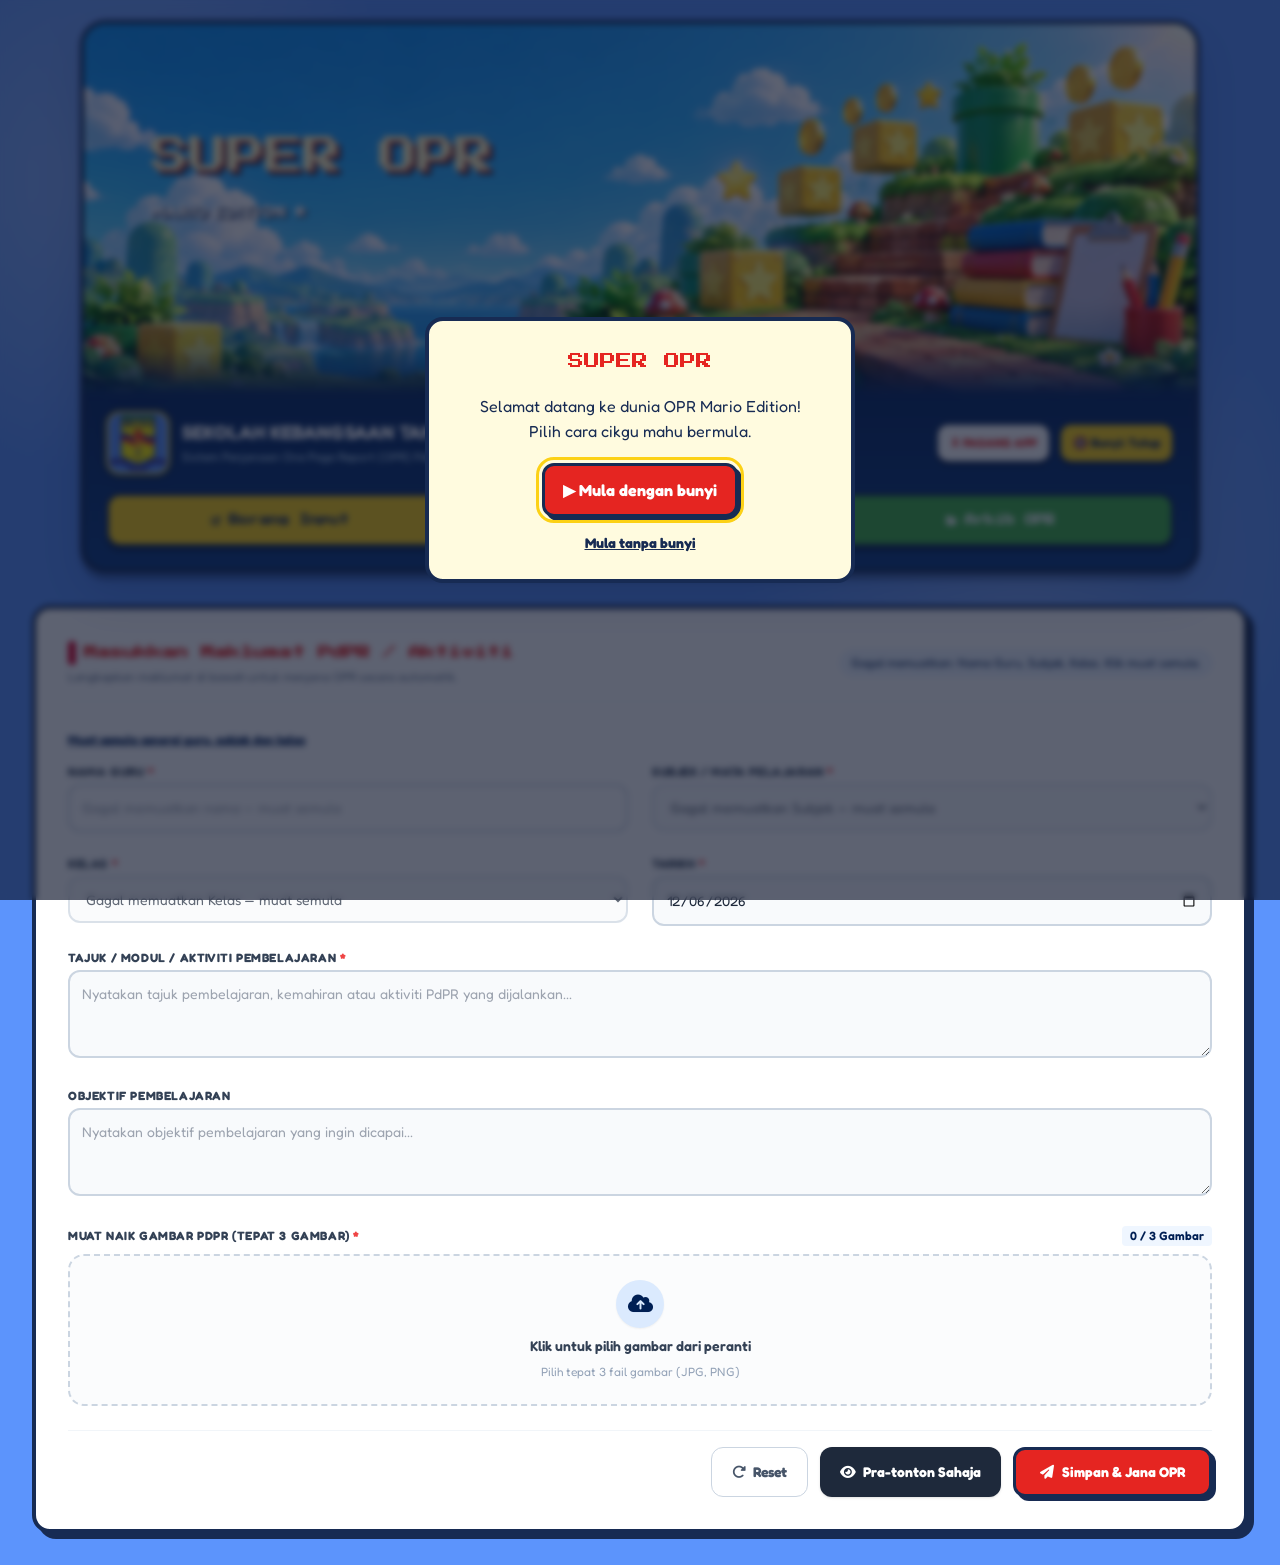
==== index.html @ 55e302c7 "Add files via upload" ====
<!DOCTYPE html>

<html lang="ms">

<head>

    <meta charset="UTF-8">

    <meta name="viewport" content="width=device-width, initial-scale=1.0">

    <title>Super OPR SK Taman Daya 3 — Mario Edition 🍄</title>



    <!-- PWA Primary Meta Tags -->

    <meta name="theme-color" content="#E52521">

    <meta name="description" content="Sistem Penjanaan One Page Report (OPR) Automatik SK Taman Daya 3, Johor">

    <meta name="apple-mobile-web-app-capable" content="yes">
    <meta name="apple-mobile-web-app-status-bar-style" content="default">
    <meta name="apple-mobile-web-app-title" content="Super OPR">
    <link rel="manifest" href="./manifest.webmanifest">
    <link rel="icon" type="image/png" sizes="192x192" href="./icons/icon-192.png">
    <link rel="apple-touch-icon" sizes="180x180" href="./icons/apple-touch-icon.png">



    <!-- Tailwind CSS CDN -->

    <script src="./assets/tailwind.js"></script>

    <script>

        tailwind.config = {

            theme: {

                extend: {

                    colors: {

                        johorBlue: '#001f54',

                        johorNavy: '#0a1128',

                        johorRed: '#d90429',

                        johorRedDark: '#9e0059',

                        johorYellow: '#ffb703',

                        johorLight: '#f8fafc'

                    }

                }

            }

        }

    </script>



    <!-- FontAwesome & Google Fonts -->

    <link rel="stylesheet" href="./assets/fontawesome.css">

    <link href="./assets/fonts.css" rel="stylesheet">



    <style>

        body {

            font-family: 'Manrope', sans-serif;

            background-color: #f1f5f9;

        }



        /* Print Media Styles for Exact A4 Page Layout */

        @media print {

            body {

                background: white !important;

                padding: 0 !important;

                margin: 0 !important;

            }

            .no-print {

                display: none !important;

            }

            .print-only {

                display: block !important;

            }

            #opr-template {

                width: 210mm !important;

                height: 296mm !important;

                max-height: 296mm !important;

                margin: 0 auto !important;

                padding: 12mm 15mm !important;

                box-shadow: none !important;

                border: none !important;

                page-break-after: avoid;

                page-break-inside: avoid;

            }

            @page {

                size: A4 portrait;

                margin: 0;

            }

        }



        /* Responsive A4 Container Preview */

        .a4-container {

            width: 210mm;

            min-height: 297mm;

            background: white;

            box-shadow: 0 10px 25px -5px rgba(0, 0, 0, 0.1), 0 8px 10px -6px rgba(0, 0, 0, 0.1);

        }



        @media (max-width: 768px) {

            .a4-container {

                width: 100%;

                min-height: auto;

            }

        }

    
        h1,h2,h3,nav,button { font-family:'Outfit','Manrope',sans-serif; }
        body { background: radial-gradient(circle at 5% 5%,#dbeafe 0,transparent 30%),radial-gradient(circle at 95% 30%,#ffe4e6 0,transparent 26%),#f4f7fc; }
        button { transition: transform .22s ease,box-shadow .22s ease,background .22s ease; }
        button:hover:not(:disabled) { transform:translateY(-2px); box-shadow:0 8px 22px #001f5420; }
        button:active:not(:disabled) { transform:translateY(0); }
        button:focus-visible { outline:3px solid #ffb703; outline-offset:4px; }
        #records-cards { display:grid;grid-template-columns:repeat(auto-fit,minmax(min(100%,285px),1fr));gap:20px; }
        .record-card { position:relative;text-align:left;width:100%;display:flex;flex-direction:column;gap:16px;padding:24px;border:1px solid #e2e8f0;border-radius:22px;background:linear-gradient(150deg,#fff,#f8faff);color:#0f172a;overflow:hidden;box-shadow:0 4px 16px #001f5408; }
        .record-card:before { content:'';position:absolute;top:0;left:0;right:0;height:4px;background:linear-gradient(90deg,#001f54,#d90429); }
        .record-card:hover:not(:disabled) { transform:translateY(-6px);border-color:#93b4dc;box-shadow:0 18px 36px #001f541a; }
        .record-card .card-title { font-size:18px;font-weight:700;line-height:1.45;display:-webkit-box;-webkit-line-clamp:3;-webkit-box-orient:vertical;overflow:hidden; }
        .record-card .card-teacher { font-size:12px;font-weight:700;color:#001f54; }
        .card-date { font-size:11px;color:#64748b;font-weight:600; }
        .card-badges { display:flex;flex-wrap:wrap;gap:8px; }
        .card-badge { font-size:11px;padding:5px 10px;border-radius:9px;background:#eaf1fb;color:#001f54;font-weight:600; }
        .card-badge.class { background:#fff0f2;color:#c41c3c; }
        .card-open { margin-top:auto;padding-top:14px;border-top:1px solid #e2e8f0;display:flex;justify-content:space-between;font-size:12px;font-weight:700;color:#001f54; }
        .opr-photo-row { display:grid;grid-template-columns:repeat(3,minmax(0,1fr));gap:12px; }
        .opr-photo { height:240px;background:#f8fafc;border:1px solid #cbd5e1;border-radius:10px;overflow:hidden;position:relative;display:flex;align-items:center;justify-content:center; }
        .opr-photo img { width:100%;height:100%;object-fit:contain; }
        .photo-caption { position:absolute;bottom:6px;right:6px;padding:3px 7px;border-radius:5px;background:#001f54d9;color:white;font-size:9px; }
        @media(max-width:768px) { .opr-photo {height:170px;} .opr-photo-row {gap:6px;} }
        @media print { .opr-photo-row {grid-template-columns:repeat(3,minmax(0,1fr))!important;} .opr-photo {height:65mm;} button {transform:none!important;} }
        dialog::backdrop {background:#0a1128a8;backdrop-filter:blur(3px);}
        .record-card {cursor:pointer;}
        @media(prefers-reduced-motion:reduce) { *,*:before,*:after {animation:none!important;transition:none!important;scroll-behavior:auto!important;} }

    
        .teacher-picker {display:grid;grid-template-columns:minmax(0,1fr) minmax(120px,.8fr);gap:8px;}
        .teacher-picker select {min-width:0;}
        #opr-out-tajuk,#opr-out-objektif {overflow-wrap:anywhere;white-space:pre-wrap;}
        @media print {
            html,body {width:210mm!important;height:297mm!important;overflow:hidden!important;margin:0!important;padding:0!important;}
            main {position:relative!important;width:210mm!important;max-width:none!important;height:297mm!important;margin:0!important;padding:0!important;}
            #section-preview {display:block!important;margin:0!important;padding:0!important;}
            #opr-template {position:absolute!important;top:10mm!important;left:15mm!important;width:180mm!important;height:auto!important;min-height:0!important;max-height:none!important;padding:0!important;margin:0!important;transform:scale(var(--opr-print-scale,1))!important;transform-origin:top left!important;break-after:avoid!important;page-break-after:avoid!important;}
            #opr-template .opr-photo {height:65mm!important;}
            dialog {display:none!important;}
        }

.teacher-autocomplete {position:relative;min-width:0;}
.teacher-suggestions {position:absolute;top:calc(100% + 6px);left:0;right:0;z-index:60;max-height:260px;overflow:auto;background:white;border:1px solid #cbd5e1;border-radius:12px;box-shadow:0 14px 30px #001f5420;}
.teacher-option {display:block;width:100%;text-align:left;padding:11px 13px;font-size:12px;color:#001f54;border-bottom:1px solid #f1f5f9;}
.teacher-option:hover,.teacher-option:focus {background:#eaf1fb;transform:none!important;box-shadow:none!important;}

        body {background:#edf4fb url('assets/background-johor.png') center top / cover fixed no-repeat;}
        .pdpr-banner {width:100%;background:#001f54;line-height:0;}
        .pdpr-banner img {display:block;width:100%;height:auto;max-height:420px;object-fit:contain;}
        #section-form > div {background:rgba(255,255,255,.92);backdrop-filter:blur(8px);-webkit-backdrop-filter:blur(8px);}
        #section-records > div {background:rgba(255,255,255,.38);border-color:rgba(255,255,255,.75);backdrop-filter:blur(10px);-webkit-backdrop-filter:blur(10px);box-shadow:0 12px 35px rgba(0,31,84,.08);}
        #section-records .record-card {background:linear-gradient(135deg,rgba(255,255,255,.78),rgba(244,249,255,.62));border:1px solid rgba(255,255,255,.94);backdrop-filter:blur(16px) saturate(130%);-webkit-backdrop-filter:blur(16px) saturate(130%);box-shadow:inset 0 1px 0 rgba(255,255,255,.95),0 8px 22px rgba(0,31,84,.10);}
        #section-records .record-card:hover {background:linear-gradient(135deg,rgba(255,255,255,.9),rgba(238,245,255,.76));box-shadow:inset 0 1px 0 #fff,0 18px 34px rgba(0,31,84,.16);border-color:rgba(147,180,220,.8);}
        #section-records .card-title {color:#0a1128;}
        #section-records .card-date {color:#475569;}
        #section-records .card-open {border-color:rgba(0,31,84,.13);}
        @supports not ((backdrop-filter:blur(1px)) or (-webkit-backdrop-filter:blur(1px))) {
            #section-records > div {background:rgba(255,255,255,.86);}
            #section-records .record-card {background:rgba(255,255,255,.94);}
        }
        @media(max-width:640px) {body {background-attachment:scroll;} #section-records > div {background:rgba(255,255,255,.60);} }
        @media print {body {background:white!important;} .pdpr-banner {display:none!important;} }

        .integrated-header {position:relative;isolation:isolate;background:#001f54;overflow:hidden;box-shadow:0 12px 32px #001f5420;}
        .header-art {display:block;width:100%;height:auto;}
        .header-content {position:absolute;inset:0;}
        .header-school {position:absolute;top:clamp(12px,1.7vw,28px);left:4%;display:flex;align-items:center;gap:12px;max-width:55%;padding:9px 16px 9px 10px;border-radius:16px;background:rgba(0,20,62,.35);border:1px solid rgba(255,255,255,.18);backdrop-filter:blur(9px);-webkit-backdrop-filter:blur(9px);}
        .header-school-logo {width:clamp(38px,3.8vw,62px);height:clamp(38px,3.8vw,62px);object-fit:contain;flex-shrink:0;filter:drop-shadow(0 2px 5px #0004);}
        .header-school-name {font-size:clamp(12px,1.25vw,21px);font-weight:800;letter-spacing:.025em;line-height:1.25;color:white;text-shadow:0 2px 6px #001f5466;}
        .header-school-subtitle {font-size:clamp(9px,.8vw,13px);font-weight:500;color:#dbeafe;margin-top:4px;line-height:1.35;}
        .header-tabs {position:absolute;bottom:clamp(12px,2vw,32px);left:4%;display:flex;gap:6px;padding:7px;border-radius:16px;background:rgba(0,20,62,.48);border:1px solid rgba(255,255,255,.24);backdrop-filter:blur(12px);-webkit-backdrop-filter:blur(12px);font-weight:600;font-size:clamp(11px,1vw,15px);box-shadow:0 8px 22px #0002;}
        .header-tabs button {white-space:nowrap;padding:10px 15px;}
        @media(max-width:700px) {
            .integrated-header {display:grid;grid-template-columns:minmax(0,1fr);padding:14px 12px 12px;gap:12px;background:radial-gradient(ellipse at 65% 0%,#125ec2 0%,transparent 65%),linear-gradient(135deg,#001942,#062d73);}
            .header-content {display:contents;}
            .header-school {grid-row:1;position:relative;top:auto;left:auto;right:auto;max-width:none;width:100%;min-width:0;padding:0 2px;gap:10px;background:none;border:0;backdrop-filter:none;-webkit-backdrop-filter:none;}
            .header-school > div {min-width:0;}
            .header-school-logo {width:46px;height:46px;}
            .header-school-name {font-size:clamp(12px,3.25vw,16px);line-height:1.3;letter-spacing:.015em;overflow-wrap:normal;}
            .header-school-subtitle {font-size:10px;line-height:1.4;margin-top:3px;color:#c9ddff;}
            .header-art {grid-row:2;width:calc(100% + 24px);max-width:none;height:auto;margin:0 -12px;object-fit:contain;mask-image:linear-gradient(to bottom,transparent 0%,black 7%,black 92%,transparent 100%);-webkit-mask-image:linear-gradient(to bottom,transparent 0%,black 7%,black 92%,transparent 100%);}
            .header-tabs {grid-row:3;position:relative;bottom:auto;left:auto;right:auto;width:100%;display:grid;grid-template-columns:repeat(3,minmax(0,1fr));padding:5px;gap:4px;border-radius:15px;background:rgba(255,255,255,.10);box-shadow:inset 0 1px 0 #ffffff20,0 8px 20px #0002;}
            .header-tabs button {min-width:0;min-height:54px;padding:8px 4px;gap:5px;flex-direction:column;justify-content:center;font-size:clamp(10px,2.6vw,12px);line-height:1.25;white-space:normal;text-align:center;}
            .header-tabs button i {font-size:15px;}
            main {min-width:0;}
            #section-form > div,#section-records > div {padding:18px;}
            #section-form > div > div:first-child {flex-wrap:wrap;gap:10px;}
            #teacher-status {max-width:100%;white-space:normal;line-height:1.5;}
            #records-cards {gap:14px;}
            #section-records .record-card {padding:19px;border-radius:18px;}
            .teacher-suggestions {max-height:220px;}
            .teacher-option {min-height:44px;}
        }
        @media (min-width:701px) and (max-width:1024px) {
            .header-school {max-width:65%;gap:9px;padding:7px 11px;}
            .header-school-logo {width:42px;height:42px;}
            .header-tabs button {min-height:44px;padding:9px 12px;}
        }

</style>

<link rel="stylesheet" href="./mario-edition.css">
</head>

<body class="min-h-screen flex flex-col text-slate-800">



    <!-- Application Header (No-Print) -->

    <header class="no-print integrated-header text-white relative">
        <div class="mario-hero-art">
            <div class="hero-title"><h2>SUPER OPR</h2><p>MARIO EDITION <span aria-hidden="true">★</span></p></div>
            <img src="./assets/header-mario-opr.png" alt="Super OPR — Mario Edition, dunia pengembaraan laporan sekolah" width="2048" height="683" fetchpriority="high" decoding="async">
        </div>
        <div class="header-content">

            <div class="header-toolbar">
            <div class="header-school">

                <img data-school-logo="true"

                     alt="Lencana SK Taman Daya 3"

                     class="header-school-logo" data-pixel-logo="true">

                <div>

                    <h1 class="header-school-name">SEKOLAH KEBANGSAAN TAMAN DAYA 3</h1>

                    <p class="header-school-subtitle">Sistem Penjanaan One Page Report (OPR) PdPR / PdPC</p>

                </div>

            </div>



            <div class="hero-actions">
                <button type="button" id="installAppButton" onclick="installOPRApp()">⬇ PASANG APP</button>
                <button type="button" id="sound-control" class="sound-control no-print" onclick="toggleGameSound()" aria-pressed="false">🔇 Bunyi: Tutup</button>
            </div>
            </div>

            <!-- Navigation Tabs -->

            <nav class="header-tabs" aria-label="Navigasi sistem OPR">

                <button id="tab-form-btn" onclick="switchTab('form')" class="px-4 py-2 rounded-lg transition-all flex items-center gap-2 bg-white text-johorBlue shadow">

                    <i class="fa-solid fa-pen-to-square"></i> Borang Input

                </button>

                <button id="tab-preview-btn" onclick="switchTab('preview')" class="px-4 py-2 rounded-lg transition-all flex items-center gap-2 text-white hover:bg-white/10">

                    <i class="fa-solid fa-file-invoice"></i> Pra-tonton OPR

                </button>

                <button id="tab-records-btn" onclick="switchTab('records')" class="px-4 py-2 rounded-lg transition-all flex items-center gap-2 text-white hover:bg-white/10">

                    <i class="fa-solid fa-folder-open"></i> Arkib OPR

                </button>

            </nav>

        </div>

    </header>



    <div id="offlineNotice" hidden class="connection-notice no-print" role="status">Tiada internet. Paparan aplikasi masih boleh dibuka selepas dimuatkan sekali. Sambungkan internet untuk mengambil senarai guru, menyimpan laporan dan membuka rekod awan.</div>
    <div id="updateNotice" hidden class="connection-notice no-print" role="status">Versi baharu tersedia. Simpan kerja sebelum kemas kini.<button type="button" id="updateAppButton">Kemas kini</button></div>
    <!-- Main Content Container -->

    <main class="flex-grow max-w-7xl w-full mx-auto p-4 sm:p-6 lg:p-8">



        <!-- SECTION 1: BORANG INPUT OPR -->

        <section id="section-form" class="no-print space-y-6">

            <div class="bg-white rounded-2xl shadow-sm border border-slate-200 p-6 sm:p-8">

                <div class="border-b border-slate-100 pb-4 mb-6 flex items-center justify-between">

                    <div>

                        <h2 class="text-xl font-bold text-slate-800 flex items-center gap-2">

                            <span class="w-2 h-6 bg-johorRed rounded-full inline-block"></span>

                            Masukkan Maklumat PdPR / Aktiviti

                        </h2>

                        <p class="text-xs text-slate-500 mt-1">Lengkapkan maklumat di bawah untuk menjana OPR secara automatik.</p>

                    </div>

                    <span id="teacher-status" class="text-xs px-2.5 py-1 rounded-full bg-blue-50 text-johorBlue font-medium border border-blue-100 flex items-center gap-1.5">

                        <i class="fa-solid fa-spinner fa-spin text-johorBlue"></i> Memuatkan senarai guru, subjek dan kelas...

                    </span>

                </div>



                <button type="button" onclick="loadReferenceLists()" class="text-xs text-johorBlue underline mb-4">Muat semula senarai guru, subjek dan kelas</button>
<form id="oprForm" onsubmit="handleFormSubmit(event)" class="space-y-6">

                    <div class="grid grid-cols-1 md:grid-cols-2 gap-6">



                        <!-- Nama Guru Dropdown -->

                        <div>

                            <label for="namaGuru" class="block text-xs font-bold uppercase tracking-wider text-slate-700 mb-1">Nama Guru <span class="text-red-500">*</span></label>

                            <div class="relative">

                                <div class="teacher-autocomplete">
<input type="hidden" id="namaGuru">
<input type="search" id="searchGuruInput" required role="combobox" aria-autocomplete="list" aria-expanded="false" aria-controls="searchGuruInput-suggestions" autocomplete="off" placeholder="Taip nama guru..." aria-label="Cari dan pilih nama guru" oninput="suggestTeachers('namaGuru')" onfocus="suggestTeachers('namaGuru',false)" class="w-full bg-white border border-slate-300 text-sm rounded-xl p-3">
<div id="searchGuruInput-suggestions" role="listbox" class="teacher-suggestions hidden"></div>
</div>

                            </div>

                        </div>



                        <!-- Subjek -->

                        <div>

                            <label for="subjek" class="block text-xs font-bold uppercase tracking-wider text-slate-700 mb-1">Subjek / Mata Pelajaran <span class="text-red-500">*</span></label>

                            <select id="subjek" required disabled class="w-full bg-slate-50 border border-slate-300 text-slate-800 text-sm rounded-xl focus:ring-2 focus:ring-johorBlue focus:border-johorBlue p-3"><option value="">Memuatkan subjek...</option></select>

                        </div>



                        <!-- Kelas -->

                        <div>

                            <label for="kelas" class="block text-xs font-bold uppercase tracking-wider text-slate-700 mb-1">Kelas <span class="text-red-500">*</span></label>

                            <select id="kelas" required disabled class="w-full bg-slate-50 border border-slate-300 text-slate-800 text-sm rounded-xl focus:ring-2 focus:ring-johorBlue focus:border-johorBlue p-3"><option value="">Memuatkan kelas...</option></select>

                        </div>



                        <!-- Tarikh -->

                        <div>

                            <label for="tarikh" class="block text-xs font-bold uppercase tracking-wider text-slate-700 mb-1">Tarikh <span class="text-red-500">*</span></label>

                            <input type="date" id="tarikh" required class="w-full bg-slate-50 border border-slate-300 text-slate-800 text-sm rounded-xl focus:ring-2 focus:ring-johorBlue focus:border-johorBlue p-3">

                        </div>

                    </div>



                    <!-- Tajuk / Aktiviti -->

                    <div>

                        <label for="tajuk" class="block text-xs font-bold uppercase tracking-wider text-slate-700 mb-1">Tajuk / Modul / Aktiviti Pembelajaran <span class="text-red-500">*</span></label>

                        <textarea id="tajuk" rows="3" required placeholder="Nyatakan tajuk pembelajaran, kemahiran atau aktiviti PdPR yang dijalankan..." class="w-full bg-slate-50 border border-slate-300 text-slate-800 text-sm rounded-xl focus:ring-2 focus:ring-johorBlue focus:border-johorBlue p-3"></textarea>

                    </div>



                    <div>
                        <label for="objektif" class="block text-xs font-bold uppercase tracking-wider text-slate-700 mb-1">Objektif Pembelajaran</label>
                        <textarea id="objektif" rows="3" maxlength="5000" placeholder="Nyatakan objektif pembelajaran yang ingin dicapai..." class="w-full bg-slate-50 border border-slate-300 text-sm rounded-xl p-3"></textarea>
                    </div>
                    <!-- Muat Naik Gambar Section -->

                    <div>

                        <div class="flex justify-between items-center mb-2">

                            <label class="block text-xs font-bold uppercase tracking-wider text-slate-700">Muat Naik Gambar PdPR (Tepat 3 Gambar) <span class="text-red-500">*</span></label>

                            <span id="img-count" class="text-xs font-semibold text-johorBlue bg-blue-50 px-2 py-0.5 rounded">0 / 3 Gambar</span>

                        </div>



                        <div class="border-2 border-dashed border-slate-300 hover:border-johorBlue rounded-2xl p-6 text-center bg-slate-50/50 transition-all">

                            <input type="file" id="imageFiles" accept="image/*" multiple onchange="handleImageUpload(event)" class="hidden">

                            <label for="imageFiles" class="cursor-pointer flex flex-col items-center justify-center gap-2">

                                <div class="w-12 h-12 rounded-full bg-blue-100 text-johorBlue flex items-center justify-center text-xl shadow-sm">

                                    <i class="fa-solid fa-cloud-arrow-up"></i>

                                </div>

                                <span class="text-sm font-semibold text-slate-700">Klik untuk pilih gambar dari peranti</span>

                                <span class="text-xs text-slate-400">Pilih tepat 3 fail gambar (JPG, PNG)</span>

                            </label>

                        </div>



                        <!-- Image Preview Grid -->

                        <div id="image-preview-container" class="grid grid-cols-3 gap-4 mt-4 hidden">

                            <!-- JS Inject previews here -->

                        </div>

                    </div>



                    <!-- Action Buttons -->

                    <div class="pt-4 border-t border-slate-100 flex flex-col sm:flex-row justify-end gap-3">

                        <button type="button" onclick="resetForm()" class="px-5 py-3 rounded-xl border border-slate-300 text-slate-600 hover:bg-slate-100 text-sm font-semibold transition">

                            <i class="fa-solid fa-rotate-right mr-1"></i> Reset

                        </button>

                        <button type="button" onclick="generatePreviewOnly()" class="px-5 py-3 rounded-xl bg-slate-800 hover:bg-slate-900 text-white text-sm font-semibold shadow transition">

                            <i class="fa-solid fa-eye mr-1"></i> Pra-tonton Sahaja

                        </button>

                        <button type="submit" id="submitBtn" class="px-6 py-3 rounded-xl bg-gradient-to-r from-johorBlue to-johorRed hover:opacity-95 text-white text-sm font-bold shadow-md transition flex items-center justify-center gap-2">

                            <i class="fa-solid fa-paper-plane"></i> Simpan & Jana OPR

                        </button>

                    </div>

                </form>

            </div>

        </section>



        <!-- SECTION 2: PRA-TONTON OPR (A4 PRINT TEMPLATE) -->

        <section id="section-preview" class="hidden">



            <!-- Controls Bar above preview -->

            <div class="no-print mb-6 bg-white p-4 rounded-2xl shadow-sm border border-slate-200 flex flex-wrap items-center justify-between gap-4">

                <div class="flex items-center gap-2">

                    <span class="w-3 h-3 rounded-full bg-emerald-500 animate-pulse"></span>

                    <span class="text-sm font-bold text-slate-700">OPR Sedia Untuk Dicetak / Di-eksport</span>

                </div>

                <div class="flex gap-2">

                    <button onclick="switchTab('form')" class="px-4 py-2 rounded-xl border border-slate-300 text-slate-700 hover:bg-slate-50 text-xs font-semibold">

                        <i class="fa-solid fa-arrow-left mr-1"></i> Edit Maklumat

                    </button>

                    <button onclick="printOnePage()" class="px-5 py-2 rounded-xl bg-johorRed hover:bg-red-700 text-white text-xs font-bold shadow flex items-center gap-1.5 transition">

                        <i class="fa-solid fa-print"></i> Cetak A4 / Simpan PDF

                    </button>

                </div>

            </div>



            <!-- A4 Document Wrapper -->

            <div class="flex justify-center">

                <div id="opr-template" class="a4-container p-8 border border-slate-200 relative flex flex-col justify-between">



                    <!-- Top Johor Color Accent Stripes -->

                    <div>

                        <div class="h-2 w-full bg-johorBlue rounded-t-sm"></div>

                        <div class="h-1 w-full bg-johorRed mb-4"></div>



                        <!-- OPR School Header -->

                        <div class="flex items-center justify-between border-b-2 border-johorBlue pb-4 mb-4">

                            <div class="w-24 h-24 flex-shrink-0 flex items-center justify-center">

                                <img data-school-logo="true"

                                     alt="Lencana Sekolah"

                                     class="max-h-24 max-w-24 object-contain">

                            </div>

                            <div class="text-center flex-grow px-4">

                                <h2 class="text-xs tracking-widest font-bold text-johorRed uppercase">Laporan Bergambar Aktiviti (OPR)</h2>

                                <h1 class="text-xl sm:text-2xl font-black text-johorBlue tracking-tight uppercase leading-tight">SEKOLAH KEBANGSAAN TAMAN DAYA 3</h1>

                                <p class="text-xs font-semibold text-slate-600">JOHOR DARUL TA'ZIM</p>

                                <p class="text-[10px] font-medium text-slate-500 mt-0.5">REKOD PELAKSANAAN PENGAJARAN & PEMBELAJARAN (PdPR / PdPC)</p>

                            </div>

                            <div class="w-24 h-24 flex-shrink-0 flex items-center justify-center opacity-0">

                                <!-- Spacer to balance layout -->

                            </div>

                        </div>



                        <!-- Info Metadata Box -->

                        <div class="bg-slate-50 border border-slate-300 rounded-lg p-3 mb-4 text-xs">

                            <div class="grid grid-cols-2 gap-x-6 gap-y-2">

                                <div class="flex">

                                    <span class="w-28 font-bold text-johorBlue">NAMA GURU:</span>

                                    <span id="opr-out-guru" class="font-semibold text-slate-800 uppercase flex-1 border-b border-dotted border-slate-400">-</span>

                                </div>

                                <div class="flex">

                                    <span class="w-28 font-bold text-johorBlue">SUBJEK:</span>

                                    <span id="opr-out-subjek" class="font-semibold text-slate-800 flex-1 border-b border-dotted border-slate-400">-</span>

                                </div>

                                <div class="flex">

                                    <span class="w-28 font-bold text-johorBlue">KELAS:</span>

                                    <span id="opr-out-kelas" class="font-semibold text-slate-800 flex-1 border-b border-dotted border-slate-400">-</span>

                                </div>

                                <div class="flex">

                                    <span class="w-28 font-bold text-johorBlue">TARIKH:</span>

                                    <span id="opr-out-tarikh" class="font-semibold text-slate-800 flex-1 border-b border-dotted border-slate-400">-</span>

                                </div>

                            </div>

                            <div class="mt-2 flex">

                                <span class="w-28 font-bold text-johorBlue flex-shrink-0">TAJUK / AKTIVITI:</span>

                                <span id="opr-out-tajuk" class="font-semibold text-slate-800 flex-1 border-b border-dotted border-slate-400 leading-relaxed">-</span>

                            </div>

                        </div>



                        <div class="bg-slate-50 border border-slate-300 rounded-lg p-3 mb-4 text-xs">
                            <h3 class="font-bold text-johorBlue mb-2">OBJEKTIF PEMBELAJARAN:</h3>
                            <p id="opr-out-objektif" class="text-slate-800 whitespace-pre-wrap leading-relaxed">-</p>
                        </div>
                        <!-- Three photos in one row -->
                        <div class="mb-6">
                            <h3 class="text-xs font-extrabold text-johorBlue uppercase tracking-wider mb-3"><i class="fa-solid fa-camera text-johorRed"></i> RAKAMAN GAMBAR AKTIVITI / TUGASAN MURID</h3>
                            <div id="opr-out-images" class="opr-photo-row">
                                <div class="opr-photo">Gambar 1</div>
                                <div class="opr-photo">Gambar 2</div>
                                <div class="opr-photo">Gambar 3</div>
                            </div>
                        </div>
                    </div>
                    <div class="pt-3 border-t border-slate-200 text-right text-[10px] text-slate-400 mt-auto">
                        <p>Jana Automatik Melalui Sistem OPR SKTD3</p>
                        <p id="opr-out-timestamp">Tarikh Cetakan: -</p>
                    </div>
                </div>
            </div>
        </section>



        <!-- SECTION 3: SENARAI REKOD DISIMPAN -->

        <section id="section-records" class="no-print space-y-6 hidden">

            <div class="bg-white rounded-2xl shadow-sm border border-slate-200 p-6">

                <div class="flex flex-col md:flex-row md:items-center justify-between gap-4 border-b border-slate-100 pb-4 mb-6">

                    <div>

                        <h2 class="text-xl font-bold text-slate-800 flex items-center gap-2">

                            <span class="w-2 h-6 bg-johorBlue rounded-full inline-block"></span>

                            Arkib OPR

                        </h2>

                        <p class="text-xs text-slate-500 mt-1">Cari, tapis, dan semak semula rekod OPR yang pernah dijana.</p>

                    </div>

                    <button onclick="fetchSavedRecords()" class="self-start md:self-auto px-4 py-2 bg-blue-50 text-johorBlue hover:bg-blue-100 rounded-xl text-xs font-bold transition flex items-center gap-1.5 border border-blue-200">

                        <i class="fa-solid fa-arrows-rotate"></i> Muat Semula Data

                    </button>

                </div>



                <p id="records-status" role="status" class="text-xs text-slate-600 mb-4">Memuatkan rekod daripada Google Sheet...</p>
<div class="mb-5 flex flex-wrap gap-3 items-center">
                    <button id="admin-login-btn" type="button" onclick="document.getElementById('admin-dialog').showModal()" class="px-4 py-2 rounded-xl bg-johorBlue text-white text-xs font-bold"><i class="fa-solid fa-user-shield mr-1"></i> Log Masuk Admin</button>
                    <button id="admin-logout-btn" type="button" onclick="logoutAdmin()" class="hidden px-4 py-2 rounded-xl border border-slate-300 text-xs font-bold">Log Keluar Admin</button>
                    <span id="admin-status" role="status" class="text-xs text-slate-500">Hanya admin boleh memadam laporan dan menjana OPR pukal.</span>
                </div>
                <div id="bulk-panel" hidden class="bulk-panel">
                    <h3>⭐ Jana OPR Pukal — Admin</h3>
                    <p>Pilih laporan pada kad atau gunakan pilihan mengikut tapisan. Satu OPR akan dimuatkan pada setiap halaman A4.</p>
                    <div class="bulk-actions">
                        <button id="bulk-select" type="button" onclick="selectFilteredBulk()">Pilih semua dalam tapisan</button>
                        <button id="bulk-clear" type="button" onclick="clearBulkSelection()">Kosongkan pilihan</button>
                        <button id="bulk-generate" type="button" onclick="generateBulkOPR()" disabled>Jana OPR Pukal / PDF</button>
                        <button id="bulk-cancel" type="button" onclick="cancelBulkOPR()" hidden>Batal penjanaan</button>
                    </div>
                    <p id="bulk-count" aria-live="polite">0 laporan dipilih</p>
                    <p id="bulk-progress" role="status" aria-live="polite"></p>
                </div>
                <!-- Filters Bar -->

                <div class="grid grid-cols-1 sm:grid-cols-2 lg:grid-cols-4 gap-4 mb-6 bg-slate-50 p-4 rounded-xl border border-slate-200">

                    <div>

                        <label class="block text-[11px] font-bold text-slate-600 mb-1 uppercase">Tapis Nama Guru</label>

                        <div class="teacher-autocomplete">
<input type="hidden" id="filterGuru">
<input type="search" id="searchGuruArkib"  role="combobox" aria-autocomplete="list" aria-expanded="false" aria-controls="searchGuruArkib-suggestions" autocomplete="off" placeholder="Taip nama guru..." aria-label="Cari dan pilih nama guru" oninput="suggestTeachers('filterGuru')" onfocus="suggestTeachers('filterGuru',false)" class="w-full bg-white border border-slate-300 text-sm rounded-xl p-3">
<div id="searchGuruArkib-suggestions" role="listbox" class="teacher-suggestions hidden"></div>
</div>

                    </div>

                    <div>

                        <label class="block text-[11px] font-bold text-slate-600 mb-1 uppercase">Tapis Subjek</label>

                        <select id="filterSubjek" onchange="applyFilters()" class="w-full bg-white border border-slate-300 text-xs rounded-lg p-2.5">

                            <option value="">Semua Subjek</option>

                        </select>

                    </div>

                    <div>

                        <label class="block text-[11px] font-bold text-slate-600 mb-1 uppercase">Tapis Kelas</label>

                        <select id="filterKelas" onchange="applyFilters()" class="w-full bg-white border border-slate-300 text-xs rounded-lg p-2.5">

                            <option value="">Semua Kelas</option>

                        </select>

                    </div>

                    <div>

                        <label class="block text-[11px] font-bold text-slate-600 mb-1 uppercase">Carian Tarikh / Tajuk</label>

                        <input type="text" id="filterSearch" oninput="applyFilters()" placeholder="Cari..." class="w-full bg-white border border-slate-300 text-xs rounded-lg p-2.5">

                    </div>

                </div>



                <!-- Clickable saved report cards -->
                <div id="records-cards" aria-label="Senarai kad OPR">
                    <p class="text-sm text-slate-400">Memuatkan rekod OPR...</p>
                </div>
            </div>
        </section>



    </main>
<dialog id="game-welcome" class="no-print"><h2>SUPER OPR</h2><p>Selamat datang ke dunia OPR Mario Edition!<br>Pilih cara cikgu mahu bermula.</p><button class="start-game" type="button" onclick="startGame(true)">▶ Mula dengan bunyi</button><button type="button" onclick="startGame(false)" class="block mx-auto mt-4 text-sm underline">Mula tanpa bunyi</button></dialog>
    <dialog id="admin-dialog" class="rounded-2xl p-0 w-full max-w-sm shadow-xl border border-slate-200">
        <form id="admin-form" onsubmit="loginAdmin(event)" class="p-6 space-y-4">
            <div class="flex justify-between items-center"><h2 class="text-xl font-bold text-johorBlue">Log Masuk Admin</h2><button type="button" onclick="document.getElementById('admin-dialog').close()" aria-label="Tutup" class="text-slate-500 px-2 py-1">✕</button></div>
            <label class="block text-sm font-semibold">Nama pengguna<input id="admin-username" autocomplete="username" required class="mt-2 w-full border border-slate-300 p-3 rounded-xl"></label>
            <label class="block text-sm font-semibold">Kata laluan<input id="admin-password" type="password" autocomplete="current-password" required class="mt-2 w-full border border-slate-300 p-3 rounded-xl"></label>
            <p id="admin-error" role="alert" class="text-xs text-red-600"></p>
            <button id="admin-submit" type="submit" class="w-full rounded-xl p-3 bg-johorBlue text-white font-bold">Log Masuk</button>
        </form>
    </dialog>



    <script>

        // Web App Configurations & Data Endpoints

        const TEACHERS_CSV_URL = "https://docs.google.com/spreadsheets/d/e/2PACX-1vQiP59NmpIynQb8qEOi5TILy6ewF9fRJw2ofT__72bGGUskxEkoZUqYQPIUuabtQqD8F7M17jqKZnVd/pub?gid=0&single=true&output=csv";

        const APPS_SCRIPT_URL = "https://script.google.com/macros/s/AKfycbxywDNRpUgRKatrSPAAPPxICTSVbpQcsQznHBNjg-etH2Ok6_4hDAd1cuwiutUUYBIF_g/exec";



        // Application State Variables

        let uploadedBase64Images = [];

        let savedRecordsList = [];

        let filteredRecordsList = [];

        let teacherList = [];



        // Compress image before saving to base64 to ensure fast and reliable Apps Script upload

        function compressImage(file, maxWidth = 1000, quality = 0.75) {

            return new Promise((resolve, reject) => {

                const reader = new FileReader();

                reader.readAsDataURL(file);

                reader.onload = (event) => {

                    const img = new Image();

                    img.src = event.target.result;

                    img.onload = () => {

                        const canvas = document.createElement('canvas');

                        let width = img.width;

                        let height = img.height;



                        if (width > maxWidth) {

                            height = Math.round((height * maxWidth) / width);

                            width = maxWidth;

                        }



                        canvas.width = width;

                        canvas.height = height;



                        const ctx = canvas.getContext('2d');

                        ctx.drawImage(img, 0, 0, width, height);



                        const compressedBase64 = canvas.toDataURL('image/jpeg', quality);

                        resolve(compressedBase64);

                    };

                    img.onerror = (err) => reject(err);

                };

                reader.onerror = (err) => reject(err);

            });

        }



        async function handleImageUpload(event) {

            const files = Array.from(event.target.files);

            if (files.length === 0) return;



            if (files.length !== 3) {

                alert("Sila muat naik tepat 3 gambar PdPR.");

                return;

            }



            uploadedBase64Images = [];

            const previewContainer = document.getElementById('image-preview-container');

            previewContainer.innerHTML = '';

            previewContainer.classList.remove('hidden');



            let processedCount = 0;



            for (let index = 0; index < files.slice(0, 3).length; index++) {

                const file = files[index];

                try {

                    const base64Str = await compressImage(file);

                    uploadedBase64Images.push({

                        fileName: file.name,

                        mimeType: 'image/jpeg',

                        data: base64Str

                    });



                    // Render Preview Thumbnail

                    const card = document.createElement('div');

                    card.className = "relative rounded-xl overflow-hidden border border-slate-200 shadow-sm group bg-slate-100 aspect-video";

                    card.innerHTML = `
                    

                        <img src="${base64Str}" class="w-full h-full object-cover">

                        <div class="absolute inset-0 bg-black/40 opacity-0 group-hover:opacity-100 transition flex items-center justify-center">

                            <span class="text-white text-xs font-bold bg-johorBlue px-2 py-1 rounded">Gambar ${index + 1}</span>

                        </div>

                    `;

                    previewContainer.appendChild(card);



                    processedCount++;

                    document.getElementById('img-count').innerText = `${processedCount} / 3 Gambar`;

                } catch (err) {

                    console.error("Error processing image:", err);

                }

            }

        }



        function getFormData() {

            const namaGuru = document.getElementById('namaGuru').value.trim();

            const subjek = document.getElementById('subjek').value.trim();

            const kelas = document.getElementById('kelas').value.trim();

            const tarikh = document.getElementById('tarikh').value;

            const tajuk = document.getElementById('tajuk').value.trim();
            const objektif = document.getElementById('objektif').value.trim();



            if (!namaGuru || !subjek || !kelas || !tarikh || !tajuk) {

                alert("Sila lengkapkan semua ruangan input yang bertanda *");

                return null;

            }



            if (uploadedBase64Images.length !== 3) {

                alert("Sila muat naik tepat 3 gambar PdPR.");

                return null;

            }



            return {

                id: 'OPR-' + Date.now(),

                namaGuru,

                subjek,

                kelas,

                tarikh,

                tajuk,
                objektif,

                images: uploadedBase64Images.map(img => img.data),

                timestamp: new Date().toLocaleString('ms-MY')

            };

        }



        function renderOprDocument(data) {

            document.getElementById('opr-out-guru').innerText = data.namaGuru || '-';

            document.getElementById('opr-out-subjek').innerText = data.subjek || '-';

            document.getElementById('opr-out-kelas').innerText = data.kelas || '-';



            // Format Tarikh to MS

            if (data.tarikh) {

                const dateObj = new Date(data.tarikh);

                document.getElementById('opr-out-tarikh').innerText = isNaN(dateObj) ? data.tarikh : dateObj.toLocaleDateString('ms-MY', { day: '2-digit', month: 'long', year: 'numeric' });

            }



            document.getElementById('opr-out-tajuk').innerText = data.tajuk || '-';
            document.getElementById('opr-out-objektif').innerText = data.objektif || '-';

            document.getElementById('opr-out-timestamp').innerText = `Tarikh Cetakan: ${data.timestamp || new Date().toLocaleString('ms-MY')}`;



            // Render Images Grid (3 images display)

            const imgContainer = document.getElementById('opr-out-images');

            imgContainer.innerHTML = '';



            const imagesToDisplay = data.images || [];



            for (let i = 0; i < 3; i++) {

                const imgCard = document.createElement('div');

                imgCard.className = "opr-photo";



                if (imagesToDisplay[i]) {

                    imgCard.innerHTML = `

                        <img src="${imagesToDisplay[i]}" alt="Gambar aktiviti ${i + 1}" onerror="this.src='https://placehold.co/600x400/e2e8f0/475569?text=Gambar+PdPR'">

                        <span class="photo-caption">Foto ${i + 1}</span>

                    `;

                } else {

                    imgCard.innerHTML = `<span class="text-slate-400 text-xs italic">Tiada Gambar ${i + 1}</span>`;

                }

                imgContainer.appendChild(imgCard);

            }

        }



        let pendingSave = null;
        async function handleFormSubmit(event) {
            if (!navigator.onLine) { event.preventDefault(); alert('Sambungkan internet untuk menyimpan laporan. Kandungan borang masih dikekalkan.'); return; }
            event.preventDefault();
            const record = getFormData(); if (!record) return;
            const fingerprint = JSON.stringify([record.namaGuru,record.subjek,record.kelas,record.tarikh,record.tajuk,record.objektif,record.images]);
            if (pendingSave && pendingSave.fingerprint === fingerprint) record.id = pendingSave.id;
            pendingSave = {id:record.id, fingerprint};
            const btn = document.getElementById('submitBtn'), original = btn.innerHTML;
            btn.disabled = true; btn.textContent = 'Menyimpan data dan gambar...';
            renderOprDocument(record);
            try {
                const response = await fetch(APPS_SCRIPT_URL, {
                    method:'POST', headers:{'Content-Type':'text/plain;charset=utf-8'}, redirect:'follow',
                    body:JSON.stringify({action:'saveOPR',id:record.id,namaGuru:record.namaGuru,subjek:record.subjek,kelas:record.kelas,tarikh:record.tarikh,tajuk:record.tajuk,objektif:record.objektif,images:uploadedBase64Images})
                });
                if (!response.ok) throw new Error('HTTP '+response.status);
                const result = await response.json();
                if (result.status !== 'success') throw new Error(result.message || 'Simpanan tidak disahkan.');
                pendingSave = null;
                const cloudRecord = {...record,...result.record,cloudSaved:true};
                renderOprDocument(cloudRecord);
                try { saveToLocalStorage({...cloudRecord,images:[]}); } catch (error) { console.warn('Cache tidak tersedia',error); }
                alert('Data dan 3 gambar berjaya disimpan ke Google Sheet dan Drive!');
                await fetchSavedRecords();
            } catch (error) {
                alert('Simpanan belum dapat disahkan. '+error.message+'\nBorang dikekalkan. Cuba simpan semula; ID yang sama mengelakkan rekod berganda.');
                console.error(error);
            } finally { btn.disabled=false; btn.innerHTML=original; switchTab('preview'); }
        }


        function saveToLocalStorage(record) {
            let localData = JSON.parse(localStorage.getItem('sktd3_opr_records') || '[]');
            localData = localData.filter(r => r.id !== record.id);
            localData.unshift(record);
            localStorage.setItem('sktd3_opr_records', JSON.stringify(localData.map(r=>({...r,images:[]}))));
            loadLocalRecords();
        }


        function loadLocalRecords() {

            savedRecordsList = JSON.parse(localStorage.getItem('sktd3_opr_records') || '[]');

            populateFiltersOptions();

            applyFilters();

        }



        async function fetchSavedRecords() {
            try {
                const response = await fetch(APPS_SCRIPT_URL+'?action=getRecords&t='+Date.now(), {redirect:'follow'});
                if (!response.ok) throw new Error('HTTP '+response.status);
                const records = await response.json();
                if (!Array.isArray(records)) throw new Error(records.message || 'Respons API tidak sah.');
                savedRecordsList = records;
                try { localStorage.setItem('sktd3_opr_records',JSON.stringify(records)); } catch(error) { console.warn(error); }
                populateFiltersOptions(); applyFilters();
                document.getElementById('records-status').textContent = records.length+' rekod daripada Google Sheet.';
            } catch(error) {
                document.getElementById('records-status').textContent = 'Gagal memuatkan rekod: '+error.message+'. Semak deployment Apps Script dan klik Muat Semula Data. Rekod cache dipaparkan jika tersedia.';
                console.error(error);
            }
        }


        function populateFiltersOptions() {

            const subjekSet = new Set();

            const kelasSet = new Set();



            savedRecordsList.forEach(r => {

                if (r.subjek) subjekSet.add(r.subjek);

                if (r.kelas) kelasSet.add(r.kelas);

            });



            const subjekSelect = document.getElementById('filterSubjek');

            const kelasSelect = document.getElementById('filterKelas');



            subjekSelect.innerHTML = '<option value="">Semua Subjek</option>';

            kelasSelect.innerHTML = '<option value="">Semua Kelas</option>';



            subjekSet.forEach(s => subjekSelect.add(new Option(s,s)));

            kelasSet.forEach(k => kelasSelect.add(new Option(k,k)));

        }



        function applyFilters() {

            const fGuru = document.getElementById('filterGuru').value.toLowerCase();

            const fSubjek = document.getElementById('filterSubjek').value.toLowerCase();

            const fKelas = document.getElementById('filterKelas').value.toLowerCase();

            const fSearch = document.getElementById('filterSearch').value.toLowerCase();



            filteredRecordsList = savedRecordsList.filter(r => {

                const matchGuru = !fGuru || (r.namaGuru && r.namaGuru.toLowerCase() === fGuru);

                const matchSubjek = !fSubjek || (r.subjek && r.subjek.toLowerCase().includes(fSubjek));

                const matchKelas = !fKelas || (r.kelas && r.kelas.toLowerCase().includes(fKelas));

                const matchSearch = !fSearch ||

                    (r.tajuk && r.tajuk.toLowerCase().includes(fSearch)) ||

                    (r.tarikh && r.tarikh.toLowerCase().includes(fSearch));



                return matchGuru && matchSubjek && matchKelas && matchSearch;

            });



            renderRecordsTable();

        }



        function escapeHTML(value) { return String(value ?? "").replace(/[&<>"']/g, c=>({"&":"&amp;","<":"&lt;",">":"&gt;",'"':"&quot;", "'":"&#39;"}[c])); }
        function renderRecordsTable() {
            const container = document.getElementById('records-cards');
            container.replaceChildren();
            if (!filteredRecordsList.length) {
                const empty = document.createElement('p');
                empty.className = 'text-sm text-slate-500 p-8 text-center';
                empty.textContent = 'Tiada rekod OPR dijumpai.';
                container.appendChild(empty);
                if (typeof updateBulkUI === 'function') updateBulkUI();
                return;
            }
            filteredRecordsList.forEach((rec,idx) => {
                const card = document.createElement('article');
                card.className = 'record-card';
                card.setAttribute('aria-label','Papar OPR: '+(rec.tajuk || '-')+' oleh '+(rec.namaGuru || '-'));
                card.innerHTML = `
                    <div class="flex items-center justify-between"><span class="card-date"><i class="fa-regular fa-calendar mr-1"></i> ${escapeHTML(rec.tarikh || '-')}</span><span class="card-date">OPR ${idx+1}</span></div>
                    <h3 class="card-title">${escapeHTML(rec.tajuk || '-')}</h3>
                    <p class="card-teacher"><i class="fa-solid fa-user mr-1"></i> ${escapeHTML(rec.namaGuru || '-')}</p>
                    <div class="card-badges"><span class="card-badge">${escapeHTML(rec.subjek || '-')}</span><span class="card-badge class">${escapeHTML(rec.kelas || '-')}</span></div>
                    <button type="button" class="card-open text-left w-full"><span>Papar laporan penuh</span><i class="fa-solid fa-arrow-right"></i></button>`;
                const openButton = card.querySelector('.card-open');
                openButton.addEventListener('click',async () => {
                    openButton.disabled=true;card.setAttribute('aria-busy','true');
                    card.querySelector('.card-open span').textContent='Memuatkan laporan...';
                    try { await viewRecord(rec.id); }
                    finally { openButton.disabled=false;card.removeAttribute('aria-busy');card.querySelector('.card-open span').textContent='Papar laporan penuh'; }
                });
                if (adminSession && adminSession.expiresAt > Date.now()) {
                    const removeButton = document.createElement('button');
                    removeButton.type='button';removeButton.className='text-xs font-bold text-red-600 border border-red-200 rounded-xl p-2 hover:bg-red-50';
                    removeButton.textContent='Padam OPR';
                    removeButton.addEventListener('click',()=>deleteReport(rec,removeButton));
                    card.appendChild(removeButton);
                    if (typeof appendBulkChoice === 'function') appendBulkChoice(card,rec);
                }
                // Klik permukaan kad membuka laporan; butang padam tidak membuka laporan.
                card.addEventListener('click',event=>{if(!event.target.closest('button,input,label'))openButton.click();});
                container.appendChild(card);

            });
            if (typeof updateBulkUI === 'function') updateBulkUI();
        }

        async function viewRecord(id) {
            const record = savedRecordsList.find(r=>r.id===id); if(!record)return;
            if (!record.imageIds) { renderOprDocument(record); switchTab('preview'); return; }
            const status = document.getElementById('records-status');
            status.textContent = 'Memuatkan gambar OPR daripada Drive...';
            try {
                const response = await fetch(APPS_SCRIPT_URL+'?action=getRecord&id='+encodeURIComponent(id),{redirect:'follow'});
                if(!response.ok)throw new Error('HTTP '+response.status);
                const result = await response.json();
                if(result.status!=='success')throw new Error(result.message || 'Gambar tidak dapat dimuatkan.');
                renderOprDocument(result.record); switchTab('preview');
                status.textContent='Rekod dan gambar berjaya dimuatkan.';
            } catch(error) {status.textContent='Gagal memuatkan OPR: '+error.message; alert(status.textContent);}
        }


        function resetForm() {

            document.getElementById('oprForm').reset();
            document.getElementById('searchGuruInput').value='';
            document.getElementById('namaGuru').value='';
            document.getElementById('searchGuruInput').setCustomValidity('');
            closeTeacherSuggestions();

            uploadedBase64Images = [];

            document.getElementById('image-preview-container').innerHTML = '';

            document.getElementById('image-preview-container').classList.add('hidden');

            document.getElementById('img-count').innerText = "0 / 3 Gambar";

            setTodayDate();

        }

    </script>

<script>
const SCHOOL_LOGO = "./assets/lencana-sekolah.png";
document.querySelectorAll("[data-school-logo]").forEach(img => { img.src = SCHOOL_LOGO; img.onerror = () => { img.onerror = null; img.src = "assets/lencana-sekolah.png"; }; });
document.querySelectorAll("[data-pixel-logo]").forEach(img => { img.src = "./assets/lencana-pixel.png"; });
const SUBJECTS_CSV_URL = TEACHERS_CSV_URL.replace('gid=0&', 'gid=978586063&');
const CLASSES_CSV_URL = TEACHERS_CSV_URL.replace('gid=0&', 'gid=1134179243&');
function parseCSV(text) {
    const rows = []; let row = [], cell = '', quoted = false;
    text = text.replace(/^\uFEFF/, '');
    for (let i = 0; i < text.length; i++) {
        const c = text[i];
        if (c === '"') {
            if (quoted && text[i + 1] === '"') { cell += '"'; i++; }
            else quoted = !quoted;
        } else if (c === ',' && !quoted) { row.push(cell); cell = ''; }
        else if ((c === '\n' || c === '\r') && !quoted) {
            if (c === '\r' && text[i + 1] === '\n') i++;
            row.push(cell); if (row.some(v => v.trim())) rows.push(row);
            row = []; cell = '';
        } else cell += c;
    }
    row.push(cell); if (row.some(v => v.trim())) rows.push(row);
    return rows;
}
function csvValues(text, aliases) {
    if (/^\s*</.test(text)) throw new Error('Pautan tidak mengembalikan CSV.');
    const rows = parseCSV(text);
    if (!rows.length) throw new Error('Senarai kosong.');
    const normalize = v => v.trim().toLowerCase().replace(/[_\s]+/g, ' ');
    const headers = rows[0].map(normalize);
    let column = headers.findIndex(v => aliases.includes(v));
    const hasHeader = column >= 0;
    if (!hasHeader) column = headers[0] === 'bil' || headers[0] === 'no' || /^\d+$/.test(headers[0]) ? 1 : 0;
    const values = [...new Set(rows.slice(hasHeader ? 1 : 0).map(r => (r[column] || '').trim()).filter(Boolean))];
    if (!values.length) throw new Error('Tiada pilihan ditemukan.');
    return values;
}
function fillSelect(id, values, placeholder) {
    const select = document.getElementById(id), previous = select.value;
    select.replaceChildren(new Option(placeholder, ''));
    values.forEach(v => select.add(new Option(v, v)));
    if (values.includes(previous)) select.value = previous;
    select.disabled = false;
}
let referencesLoading = false;
async function loadReferenceLists() {
    if (referencesLoading) return;
    referencesLoading = true;
    const status = document.getElementById('teacher-status');
    status.textContent = 'Memuatkan senarai guru, subjek dan kelas...';
    const lists = [
        {id:'namaGuru', label:'Nama Guru', url:TEACHERS_CSV_URL, aliases:['nama guru','nama','guru','nama penuh','nama penuh guru']},
        {id:'subjek', label:'Subjek', url:SUBJECTS_CSV_URL, aliases:['subjek','mata pelajaran','matapelajaran','nama subjek','nama mata pelajaran']},
        {id:'kelas', label:'Kelas', url:CLASSES_CSV_URL, aliases:['kelas','nama kelas','senarai kelas']}
    ];
    const results = await Promise.allSettled(lists.map(async config => {
        const select = document.getElementById(config.id); select.disabled = true;
        try {
            const response = await fetch(config.url, {cache:'no-store', signal:AbortSignal.timeout(25000)});
            if (!response.ok) throw new Error('HTTP ' + response.status);
            const values = csvValues(await response.text(), config.aliases);
            if(config.id !== 'namaGuru')fillSelect(config.id, values, '-- Pilih '+config.label+' --');
            if (config.id === 'namaGuru') {
                teacherList = values;
                document.getElementById('searchGuruInput').disabled=false;
            }
            return config.label + ': ' + values.length;
        } catch (error) {
            if(config.id==='namaGuru')document.getElementById('searchGuruInput').placeholder='Gagal memuatkan nama — muat semula';
            else select.replaceChildren(new Option('Gagal memuatkan '+config.label+' — muat semula', ''));
            throw new Error(config.label);
        }
    }));
    const failures = results.filter(r => r.status === 'rejected').map(r => r.reason.message);
    status.textContent = failures.length ? 'Gagal memuatkan: '+failures.join(', ')+'. Klik muat semula.' : results.map(r => r.value).join(' • ');
    referencesLoading = false;
}
function setTodayDate() {
    const today = new Date();
    document.getElementById('tarikh').value = new Date(today.getTime() - today.getTimezoneOffset()*60000).toISOString().slice(0,10);
}
function switchTab(tab) {
    ['form','preview','records'].forEach(name => {
        document.getElementById('section-'+name).classList.toggle('hidden', name !== tab);
        const button = document.getElementById('tab-'+name+'-btn');
        button.setAttribute('aria-pressed', String(name === tab));
        button.classList.toggle('bg-white', name === tab);
        button.classList.toggle('text-johorBlue', name === tab);
        button.classList.toggle('text-white', name !== tab);
    });
}
function generatePreviewOnly() {
    const record = getFormData();
    if (record) { renderOprDocument(record); switchTab('preview'); }
}
document.addEventListener('DOMContentLoaded', () => {
    setTodayDate(); loadReferenceLists();
    try { loadLocalRecords(); } catch (error) { console.warn(error); }
    fetchSavedRecords();
});
</script>
<script>

let adminSession = null;
let adminTimer = null;
async function apiPost(payload) {
    const response = await fetch(APPS_SCRIPT_URL,{method:'POST',headers:{'Content-Type':'text/plain;charset=utf-8'},body:JSON.stringify(payload),redirect:'follow'});
    if(!response.ok)throw new Error('HTTP '+response.status);
    const result=await response.json();
    if(result.status!=='success')throw new Error(result.message === 'Action tidak sah.' ? 'Kod Apps Script lama masih aktif. Gantikan Code.gs, Run resetAdmin dan Deploy New version.' : (result.message || 'Permintaan gagal.'));
    return result;
}
function clearAdmin() {
    adminSession=null;clearTimeout(adminTimer);
    if (typeof resetBulkAdmin === 'function') resetBulkAdmin();
    updateAdminUI();
}
function updateAdminUI() {
    const active = !!adminSession && adminSession.expiresAt > Date.now();
    document.getElementById('admin-login-btn').classList.toggle('hidden',active);
    document.getElementById('admin-logout-btn').classList.toggle('hidden',!active);
    document.getElementById('admin-status').textContent=active?'Admin aktif: '+adminSession.username+' • Sesi 1 jam':'Hanya admin boleh memadam laporan dan menjana OPR pukal.';
    renderRecordsTable();
}
async function loginAdmin(event) {
    event.preventDefault();const button=document.getElementById('admin-submit');
    const error=document.getElementById('admin-error');error.textContent='';button.disabled=true;button.textContent='Mengesahkan...';
    try {
        const result=await apiPost({action:'adminLogin',username:document.getElementById('admin-username').value.trim(),password:document.getElementById('admin-password').value});
        adminSession={token:result.token,expiresAt:result.expiresAt,username:result.username};
        clearTimeout(adminTimer);adminTimer=setTimeout(clearAdmin,Math.max(0,result.expiresAt-Date.now()));
        document.getElementById('admin-dialog').close();updateAdminUI();
    } catch(err) {error.textContent=err.message;}
    finally {document.getElementById('admin-password').value='';button.disabled=false;button.textContent='Log Masuk';}
}
async function logoutAdmin() {
    const token=adminSession?.token;clearAdmin();
    if(token)try{await apiPost({action:'adminLogout',token});}catch(err){console.warn(err);}
}
async function deleteReport(record,button) {
    if(!adminSession || adminSession.expiresAt<=Date.now()){clearAdmin();return;}
    if(!confirm('Padam laporan OPR "'+record.tajuk+'" oleh '+record.namaGuru+'?\nRekod dipadam daripada Sheet dan 3 gambar dipindahkan ke Tong Sampah Drive.'))return;
    button.disabled=true;button.textContent='Memadam...';
    try {
        const result=await apiPost({action:'deleteOPR',id:record.id,token:adminSession.token});
        savedRecordsList=savedRecordsList.filter(r=>r.id!==record.id);
        try{localStorage.setItem('sktd3_opr_records',JSON.stringify(savedRecordsList));}catch(err){console.warn(err);}
        populateFiltersOptions();applyFilters();
        document.getElementById('records-status').textContent=result.message || 'Laporan dipadam.';
        await fetchSavedRecords();
    } catch(err) {
        if(err.message.includes('ADMIN_REQUIRED'))clearAdmin();
        alert('Laporan belum dapat dipadam: '+err.message);button.disabled=false;button.textContent='Padam OPR';
    }
}
</script>
<script>
function normalizeName(name) {return String(name).normalize('NFD').replace(/[\u0300-\u036f]/g,'').toLowerCase().trim().replace(/\s+/g,' ');}
function nameDistance(a,b) {
    let row=Array.from({length:b.length+1},(_,i)=>i);
    for(let i=1;i<=a.length;i++){const next=[i];for(let j=1;j<=b.length;j++)next[j]=Math.min(next[j-1]+1,row[j]+1,row[j-1]+(a[i-1]===b[j-1]?0:1));row=next;}return row[b.length];
}
function matchingTeachers(query,names) {
    const q=normalizeName(query);if(!q)return names.slice(0,12);
    return names.map(name=>{
        const value=normalizeName(name);
        let score=value===q?0:value.startsWith(q)?1:value.includes(q)?2:99;
        if(score===99 && q.length>=3) {
            const distance=Math.min(...value.split(' ').map(word=>nameDistance(q,word)));
            if(distance<=Math.min(2,Math.floor(q.length/3)))score=3+distance;
        }
        return {name,score};
    }).filter(item=>item.score<99).sort((a,b)=>a.score-b.score||a.name.localeCompare(b.name,'ms')).slice(0,12).map(item=>item.name);
}
function closeTeacherSuggestions() {
    ['searchGuruInput','searchGuruArkib'].forEach(id=>{document.getElementById(id+'-suggestions').classList.add('hidden');document.getElementById(id).setAttribute('aria-expanded','false');});
}
function suggestTeachers(field,editing=true) {
    const id=field==='namaGuru'?'searchGuruInput':'searchGuruArkib';
    const input=document.getElementById(id),list=document.getElementById(id+'-suggestions');
    if(editing) {
        document.getElementById(field).value='';
        if(field==='namaGuru')input.setCustomValidity(input.value.trim()?'Klik satu nama daripada senarai cadangan.':'');
        else applyFilters();
    }
    const names=field==='namaGuru'?teacherList:[...new Set([...teacherList,...savedRecordsList.map(r=>r.namaGuru).filter(Boolean)])];
    const matches=matchingTeachers(input.value,names);list.replaceChildren();
    if(field==='filterGuru')addSuggestion('Semua Guru','');
    matches.forEach(name=>addSuggestion(name,name));
    if(!matches.length){const message=document.createElement('p');message.className='p-3 text-xs text-slate-500';message.textContent=names.length?'Tiada nama sepadan.':'Senarai guru belum dimuatkan.';list.appendChild(message);}
    list.classList.remove('hidden');input.setAttribute('aria-expanded','true');
    function addSuggestion(label,value) {
        const button=document.createElement('button');button.type='button';button.role='option';button.className='teacher-option';button.textContent=label;
        button.addEventListener('click',()=>{document.getElementById(field).value=value;input.value=value;input.setCustomValidity('');closeTeacherSuggestions();if(field==='filterGuru')applyFilters();});
        list.appendChild(button);
    }
}
document.addEventListener('click',event=>{if(!event.target.closest('.teacher-autocomplete'))closeTeacherSuggestions();});
document.addEventListener('keydown',event=>{
    if(event.key==='Escape'){closeTeacherSuggestions();return;}
    const wrapper=event.target.closest('.teacher-autocomplete');if(!wrapper)return;
    const items=[...wrapper.querySelectorAll('.teacher-option')];const index=items.indexOf(event.target);
    if(event.key==='ArrowDown'&&items.length){event.preventDefault();items[(index+1)%items.length].focus();}
    if(event.key==='ArrowUp'&&items.length){event.preventDefault();items[(index-1+items.length)%items.length].focus();}
});
function preparePrintScale() {
    const original=document.getElementById('opr-template');
    const clone=original.cloneNode(true);
    clone.removeAttribute('id');clone.querySelectorAll('[id]').forEach(el=>el.removeAttribute('id'));
    Object.assign(clone.style,{position:'absolute',left:'-10000px',top:'0',width:'180mm',height:'auto',minHeight:'0',maxHeight:'none',padding:'0',margin:'0',transform:'none',visibility:'hidden'});
    clone.querySelectorAll('.opr-photo').forEach(el=>el.style.height='65mm');
    document.body.appendChild(clone);
    const maxHeight=277*96/25.4;
    const scale=Math.min(1,(maxHeight-4)/Math.max(clone.scrollHeight,clone.getBoundingClientRect().height));
    original.style.setProperty('--opr-print-scale',String(scale));clone.remove();
}
async function printOnePage() {
    if(document.fonts)await document.fonts.ready;
    await Promise.all([...document.querySelectorAll('#opr-template img')].map(img=>img.decode?.().catch(()=>{})));
    preparePrintScale();window.print();
}
window.addEventListener('beforeprint',preparePrintScale);
</script>
<script src="./game-audio.js"></script>
<script src="./bulk-opr.js"></script>
<dialog id="install-help" class="no-print"><h2>PASANG SUPER OPR</h2><p>Android / komputer: buka laman dalam Chrome atau Edge, kemudian pilih menu Pasang aplikasi / Install app apabila tersedia.</p><p>iPhone / iPad: buka dalam Safari, pilih Kongsi, kemudian Tambah ke Skrin Utama (Add to Home Screen).</p><button class="start-game" type="button" onclick="document.getElementById('install-help').close()">Baik</button></dialog>
<script src="./pwa.js"></script>
</body>

</html>
---- assets/fonts.css ----
@font-face {
  font-family: 'Fredoka';
  font-style: normal;
  font-weight: 400;
  font-stretch: normal;
  font-display: swap;
  src: url(./font-0.ttf) format('truetype');
}
@font-face {
  font-family: 'Fredoka';
  font-style: normal;
  font-weight: 600;
  font-stretch: normal;
  font-display: swap;
  src: url(./font-1.ttf) format('truetype');
}
@font-face {
  font-family: 'Fredoka';
  font-style: normal;
  font-weight: 700;
  font-stretch: normal;
  font-display: swap;
  src: url(./font-2.ttf) format('truetype');
}
@font-face {
  font-family: 'Press Start 2P';
  font-style: normal;
  font-weight: 400;
  font-display: swap;
  src: url(./font-3.ttf) format('truetype');
}
---- mario-edition.css ----
@media screen {
  :root {--game-blue:#00247d;--game-red:#e52521;--game-yellow:#fcd116;--game-ink:#172b53;}
  [hidden] {display:none!important;}
  body {font-family:'Fredoka',sans-serif;background:#5c94fc;background-image:radial-gradient(circle at 10% 20%,#ffffff55,transparent 22%),radial-gradient(circle at 80% 60%,#ffffff44,transparent 25%);background-attachment:fixed;color:#172b53;}
  h1,h2,h3,nav,button,input,select,textarea {font-family:'Fredoka',sans-serif;}
  .integrated-header {display:flex!important;flex-direction:column;max-width:1120px;margin:20px auto 0;width:calc(100% - 32px);padding:0!important;border:4px solid #172b53;border-radius:26px;background:#0b2b65;box-shadow:0 8px 0 #142b5855,0 20px 48px #00247d33;overflow:hidden;gap:0!important;}
  .mario-hero-art {position:relative;background:#36b3f5;}
  .mario-hero-art img {display:block;width:100%;height:auto;aspect-ratio:3/1;object-fit:contain;}
  .mario-hero-art:after {content:'';position:absolute;inset:0;pointer-events:none;background:linear-gradient(transparent 75%,#0b2b6530 88%,#0b2b65);}
  .header-content {position:relative!important;inset:auto!important;display:flex!important;flex-direction:column;gap:18px;padding:16px 22px 22px;background:linear-gradient(#0b2b65,#103e83);}
  .header-toolbar {display:flex;align-items:center;justify-content:space-between;gap:16px;flex-wrap:wrap;width:100%;}
  .header-school {position:static!important;max-width:100%!important;width:auto!important;display:flex;align-items:center;gap:12px;padding:0!important;background:none!important;border:0!important;backdrop-filter:none!important;}
  .header-school>div {min-width:0;}
  .header-school-logo {width:64px!important;height:64px!important;object-fit:contain;border:2px solid #fcd116;border-radius:14px;padding:0;background:#5c94fc;image-rendering:auto;}
  .header-school-name {font-size:clamp(13px,1.5vw,19px)!important;line-height:1.4;letter-spacing:.01em;color:#fff;text-shadow:none!important;}
  .header-school-subtitle {font-size:12px!important;color:#cce9ff;line-height:1.5;margin-top:3px;}
  .hero-actions {display:flex;align-items:center;flex-wrap:wrap;gap:8px;}
  .hero-actions button {position:static!important;min-height:40px;border:2px solid #172b53;padding:9px 12px;border-radius:12px!important;font-size:12px;box-shadow:0 3px 0 #0004;font-weight:700;}
  #installAppButton {background:white;color:#e52521;}
  .sound-control {background:#fcd116;color:#172b53;}
  .header-tabs {position:static!important;display:grid!important;grid-template-columns:repeat(3,minmax(0,1fr));width:100%!important;padding:0!important;gap:12px;background:none!important;border:0!important;box-shadow:none!important;backdrop-filter:none!important;}
  .header-tabs button {font-family:'Press Start 2P',monospace;min-width:0;min-height:54px;display:flex;align-items:center;justify-content:center;gap:8px;font-size:10px!important;line-height:1.8;padding:12px 10px!important;border:3px solid #172b53;border-radius:14px!important;box-shadow:0 4px 0 #0005;white-space:normal;background:#2563eb;color:white!important;}
  #tab-records-btn {background:#43b047;}
  .header-tabs button.bg-white {background:#fcd116!important;color:#172b53!important;}
  button:not(.teacher-option) {font-weight:700;transition:transform .15s,box-shadow .15s,filter .15s;}
  button:hover:not(:disabled) {transform:translateY(-2px);filter:brightness(1.04);}
  button:active:not(:disabled) {transform:translate(2px,2px);}
  button:focus-visible,input:focus-visible,select:focus-visible,textarea:focus-visible {outline:3px solid #fcd116;outline-offset:3px;}
  #section-form>div,#section-records>div {background:#fff!important;border:4px solid #172b53!important;box-shadow:6px 6px 0 #172b53!important;border-radius:18px!important;backdrop-filter:none!important;}
  #section-form h2,#section-records h2 {color:#e52521;font-family:'Press Start 2P',monospace;font-size:13px;line-height:1.9;}
  #section-records .record-card {background:linear-gradient(135deg,#fffce9,#fff)!important;border:3px solid #172b53!important;box-shadow:5px 5px 0 #172b53!important;border-radius:16px!important;backdrop-filter:none!important;}
  .record-card:before {height:7px;background:repeating-linear-gradient(90deg,#e52521 0 22px,#fcd116 22px 44px,#43b047 44px 66px,#2563eb 66px 88px)!important;}
  #section-records .record-card:hover {background:#fff8cf!important;transform:translateY(-4px);box-shadow:7px 9px 0 #172b53!important;}
  .card-badge {background:#dbeafe!important;border:1px solid #172b5333;}.card-badge.class {background:#fee2e2!important;}
  input:not([type=hidden]),select,textarea {border-width:2px!important;font-family:'Fredoka',sans-serif;}
  #submitBtn {background:#e52521!important;border:3px solid #172b53;box-shadow:4px 4px 0 #172b53;}
  #admin-dialog,#game-welcome,#install-help {border:4px solid #172b53;background:#fffbdf;border-radius:18px;color:#172b53;}
  #game-welcome,#install-help {width:min(90vw,430px);padding:26px;text-align:center;}
  #game-welcome h2,#install-help h2 {font:16px/1.8 'Press Start 2P',monospace;color:#e52521;}
  #game-welcome p,#install-help p {margin:18px 0;line-height:1.6;}
  .start-game {background:#e52521;color:white;border:3px solid #172b53;padding:12px 18px;box-shadow:4px 4px 0 #172b53;border-radius:12px;}
  .connection-notice {max-width:1120px;margin:16px auto 0;padding:12px 16px;background:#fff3b0;color:#172b53;border:2px solid #172b53;border-radius:12px;font-size:14px;line-height:1.5;}
  #updateAppButton {margin-left:8px;padding:6px 12px;background:#e52521;color:#fff;border:2px solid #172b53;border-radius:8px;}
  @media(max-width:700px) {
    .integrated-header {margin:12px 10px 0;width:calc(100% - 20px);border-width:3px;border-radius:18px;}
    .header-content {padding:10px 12px 16px;gap:14px;}
    .header-toolbar {justify-content:center;gap:12px;}
    .header-school {width:100%!important;justify-content:center;gap:10px;}
    .header-school-logo {width:52px!important;height:52px!important;flex-shrink:0;}
    .header-school-name {font-size:13px!important;}
    .header-school-subtitle {font-size:10px!important;}
    .hero-actions {justify-content:center;width:100%;}
    .header-tabs {gap:7px;}
    .header-tabs button {font-size:8px!important;padding:9px 5px!important;min-height:58px;flex-direction:column;gap:5px;border-width:2px;border-radius:11px!important;}
    .header-tabs button i {font-size:14px;}
    #section-form>div,#section-records>div {padding:18px!important;border-width:3px!important;}
    #section-form h2,#section-records h2 {font-size:10px;}
    main {padding:20px 12px!important;}
    .connection-notice {margin:14px 12px 0;}
    #teacher-status {max-width:100%;line-height:1.6;}
    #section-form>div>div:first-child {flex-wrap:wrap;gap:12px;}
  }
  @media(prefers-reduced-motion:reduce) {*,*:before,*:after {animation:none!important;transition:none!important;scroll-behavior:auto!important;}button:hover,.record-card:hover {transform:none!important;}}
}
@media print {.sound-control,#game-welcome,#install-help,.connection-notice {display:none!important;}body {background:white!important;}#opr-template,#opr-template * {font-family:'Fredoka',sans-serif;}}
/* Extra admin controls use the current Mario palette; existing artwork is unchanged. */
@media screen {
  .bulk-panel {margin:0 0 22px;padding:18px;background:#fffbe1;border:3px solid #172b53;border-radius:16px;box-shadow:4px 4px 0 #172b5322;}
  .bulk-panel h3 {margin:0 0 10px;font-weight:700;font-size:17px;color:#172b53;}
  .bulk-panel p {font-size:13px;line-height:1.6;margin:8px 0 0;}
  .bulk-actions {display:flex;gap:10px;flex-wrap:wrap;margin-top:14px;}
  .bulk-actions button {padding:10px 12px;background:white;color:#172b53;border:2px solid #172b53;border-radius:10px;box-shadow:2px 3px 0 #172b53;font-size:12px;}
  #bulk-select {background:#fcd116;}#bulk-generate {background:#43b047;color:white;}#bulk-cancel {background:#e52521;color:white;}
  .bulk-actions button:disabled {opacity:.45;cursor:not-allowed;box-shadow:none;transform:none;}
  .bulk-choice {display:flex;align-items:center;gap:9px;font:600 13px Fredoka,sans-serif;color:#172b53;cursor:pointer;}
  .bulk-choice input {width:19px;height:19px;accent-color:#43b047;flex-shrink:0;}
  @media(max-width:550px) {.bulk-actions {display:grid;grid-template-columns:1fr 1fr;}.bulk-actions button {min-height:46px;font-size:11px;}#bulk-generate {grid-column:1/-1;}}
}

@media screen {
.mario-hero-art .hero-title {position:absolute;left:6%;top:27%;z-index:2;max-width:52%;color:#fff8c5;text-shadow:3px 3px #b84a39,5px 5px #172b53;}
.hero-title h2 {font:clamp(13px,3.3vw,38px)/1.7 'Press Start 2P',monospace;margin:0;white-space:nowrap;}
.hero-title p {font:700 clamp(8px,1.5vw,17px)/1.8 'Fredoka',sans-serif;letter-spacing:.08em;color:#fff;margin:7px 0 0;text-shadow:2px 2px #172b53;}
@media(max-width:700px) {.mario-hero-art .hero-title {top:24%;text-shadow:1px 2px #b84a39,2px 3px #172b53;}.hero-title p {margin-top:3px;}}
}
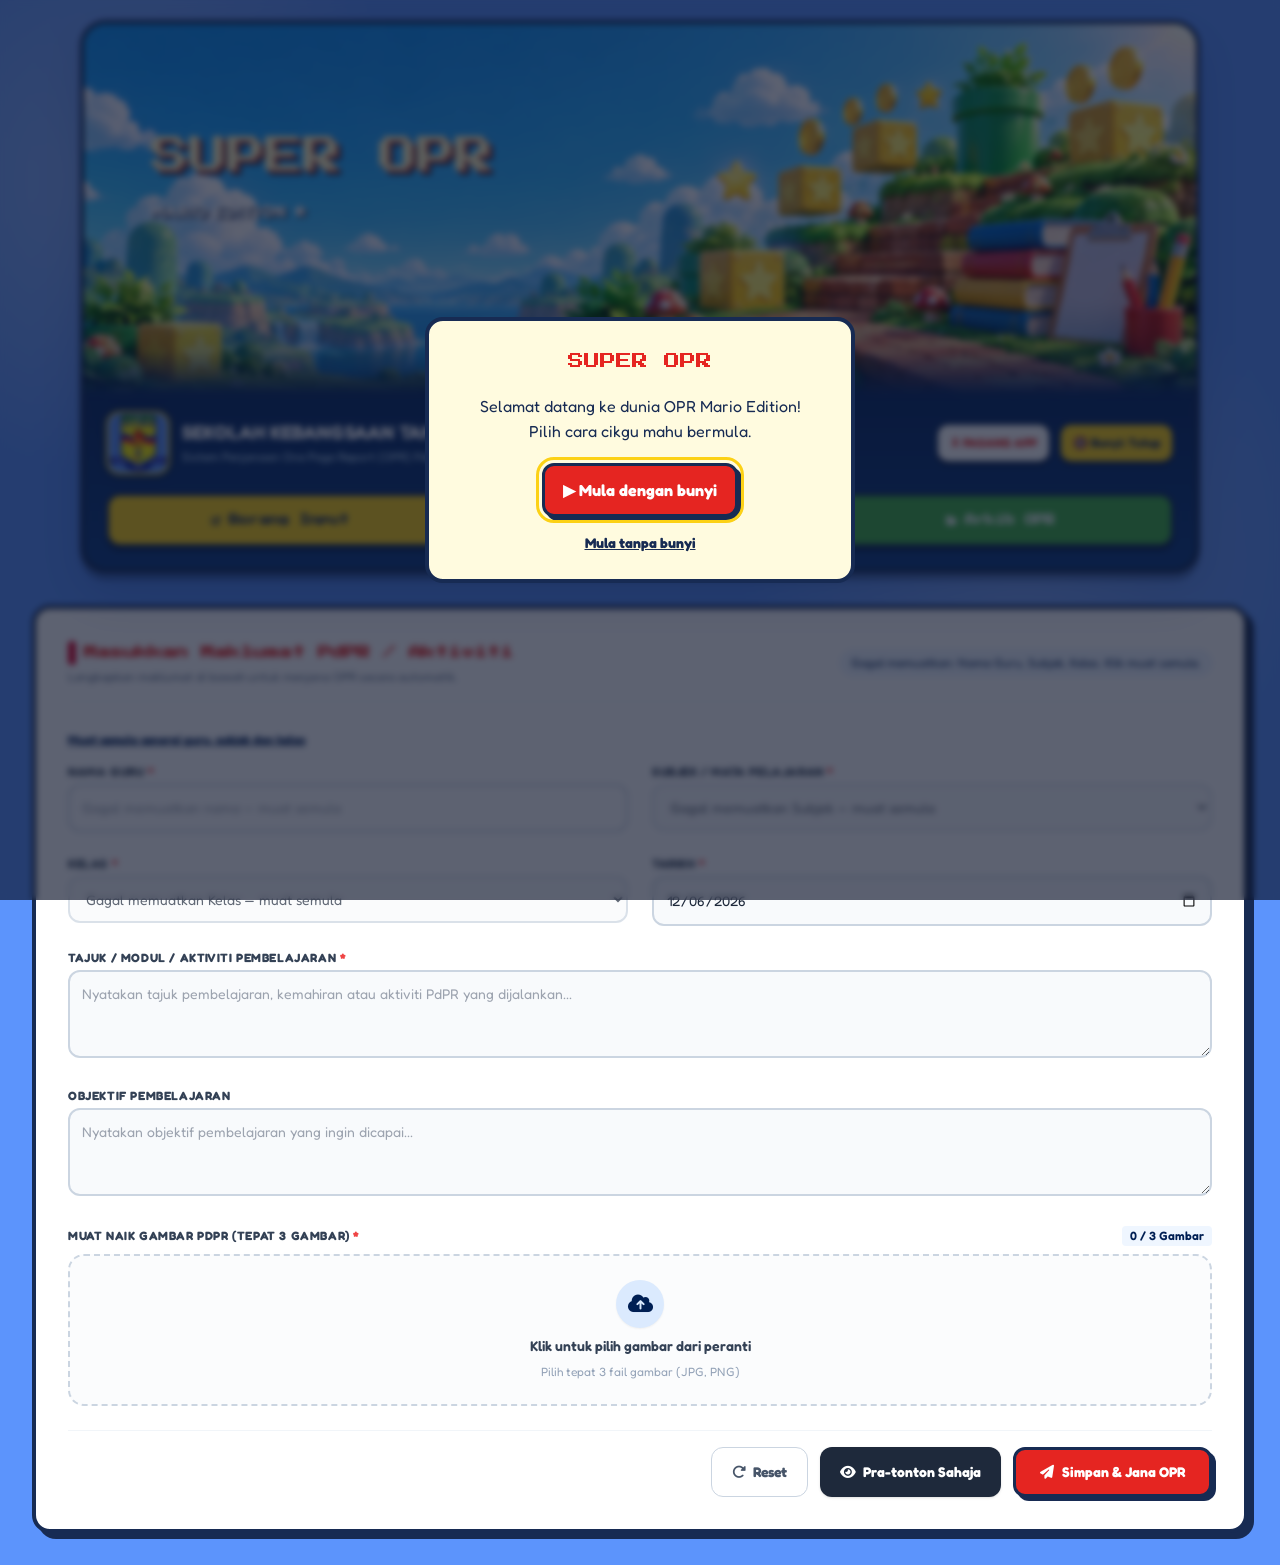
==== commit 7ba7c297: "Add files via upload" ====
--- a/index.html
+++ b/index.html
@@ -22,8 +22,8 @@
     <meta name="apple-mobile-web-app-status-bar-style" content="default">
     <meta name="apple-mobile-web-app-title" content="Super OPR">
     <link rel="manifest" href="./manifest.webmanifest">
-    <link rel="icon" type="image/png" sizes="192x192" href="./icons/icon-192.png">
-    <link rel="apple-touch-icon" sizes="180x180" href="./icons/apple-touch-icon.png">
+    <link rel="icon" type="image/png" sizes="192x192" href="./icons/icon-pixel-192.png">
+    <link rel="apple-touch-icon" sizes="180x180" href="./icons/apple-touch-icon-pixel.png">
 
 
 
@@ -845,7 +845,7 @@
 
         // Web App Configurations & Data Endpoints
 
-        const TEACHERS_CSV_URL = "https://docs.google.com/spreadsheets/d/e/2PACX-1vQiP59NmpIynQb8qEOi5TILy6ewF9fRJw2ofT__72bGGUskxEkoZUqYQPIUuabtQqD8F7M17jqKZnVd/pub?gid=0&single=true&output=csv";
+        const TEACHERS_CSV_URL = "https://docs.google.com/spreadsheets/d/e/2PACX-1vQNNSWWEdBIgNHR7hpqveLwZNwx4UPc-Jner4n_YrtYdXbNVARaKY4tgpgPVlgcBhrlHNoJ81hAmxYa/pub?gid=0&single=true&output=csv";
 
         const APPS_SCRIPT_URL = "https://script.google.com/macros/s/AKfycbxywDNRpUgRKatrSPAAPPxICTSVbpQcsQznHBNjg-etH2Ok6_4hDAd1cuwiutUUYBIF_g/exec";
 
@@ -1388,8 +1388,8 @@
 const SCHOOL_LOGO = "./assets/lencana-sekolah.png";
 document.querySelectorAll("[data-school-logo]").forEach(img => { img.src = SCHOOL_LOGO; img.onerror = () => { img.onerror = null; img.src = "assets/lencana-sekolah.png"; }; });
 document.querySelectorAll("[data-pixel-logo]").forEach(img => { img.src = "./assets/lencana-pixel.png"; });
-const SUBJECTS_CSV_URL = TEACHERS_CSV_URL.replace('gid=0&', 'gid=978586063&');
-const CLASSES_CSV_URL = TEACHERS_CSV_URL.replace('gid=0&', 'gid=1134179243&');
+const SUBJECTS_CSV_URL = "https://docs.google.com/spreadsheets/d/e/2PACX-1vQNNSWWEdBIgNHR7hpqveLwZNwx4UPc-Jner4n_YrtYdXbNVARaKY4tgpgPVlgcBhrlHNoJ81hAmxYa/pub?gid=978586063&single=true&output=csv";
+const CLASSES_CSV_URL = "https://docs.google.com/spreadsheets/d/e/2PACX-1vQNNSWWEdBIgNHR7hpqveLwZNwx4UPc-Jner4n_YrtYdXbNVARaKY4tgpgPVlgcBhrlHNoJ81hAmxYa/pub?gid=1134179243&single=true&output=csv";
 function parseCSV(text) {
     const rows = []; let row = [], cell = '', quoted = false;
     text = text.replace(/^\uFEFF/, '');
--- a/mario-edition.css
+++ b/mario-edition.css
@@ -11,7 +11,7 @@
   .header-toolbar {display:flex;align-items:center;justify-content:space-between;gap:16px;flex-wrap:wrap;width:100%;}
   .header-school {position:static!important;max-width:100%!important;width:auto!important;display:flex;align-items:center;gap:12px;padding:0!important;background:none!important;border:0!important;backdrop-filter:none!important;}
   .header-school>div {min-width:0;}
-  .header-school-logo {width:64px!important;height:64px!important;object-fit:contain;border:2px solid #fcd116;border-radius:14px;padding:0;background:#5c94fc;image-rendering:auto;}
+  .header-school-logo {width:64px!important;height:64px!important;object-fit:contain;border:2px solid #fcd116;border-radius:14px;padding:0;background:#5c94fc;image-rendering:pixelated;}
   .header-school-name {font-size:clamp(13px,1.5vw,19px)!important;line-height:1.4;letter-spacing:.01em;color:#fff;text-shadow:none!important;}
   .header-school-subtitle {font-size:12px!important;color:#cce9ff;line-height:1.5;margin-top:3px;}
   .hero-actions {display:flex;align-items:center;flex-wrap:wrap;gap:8px;}
